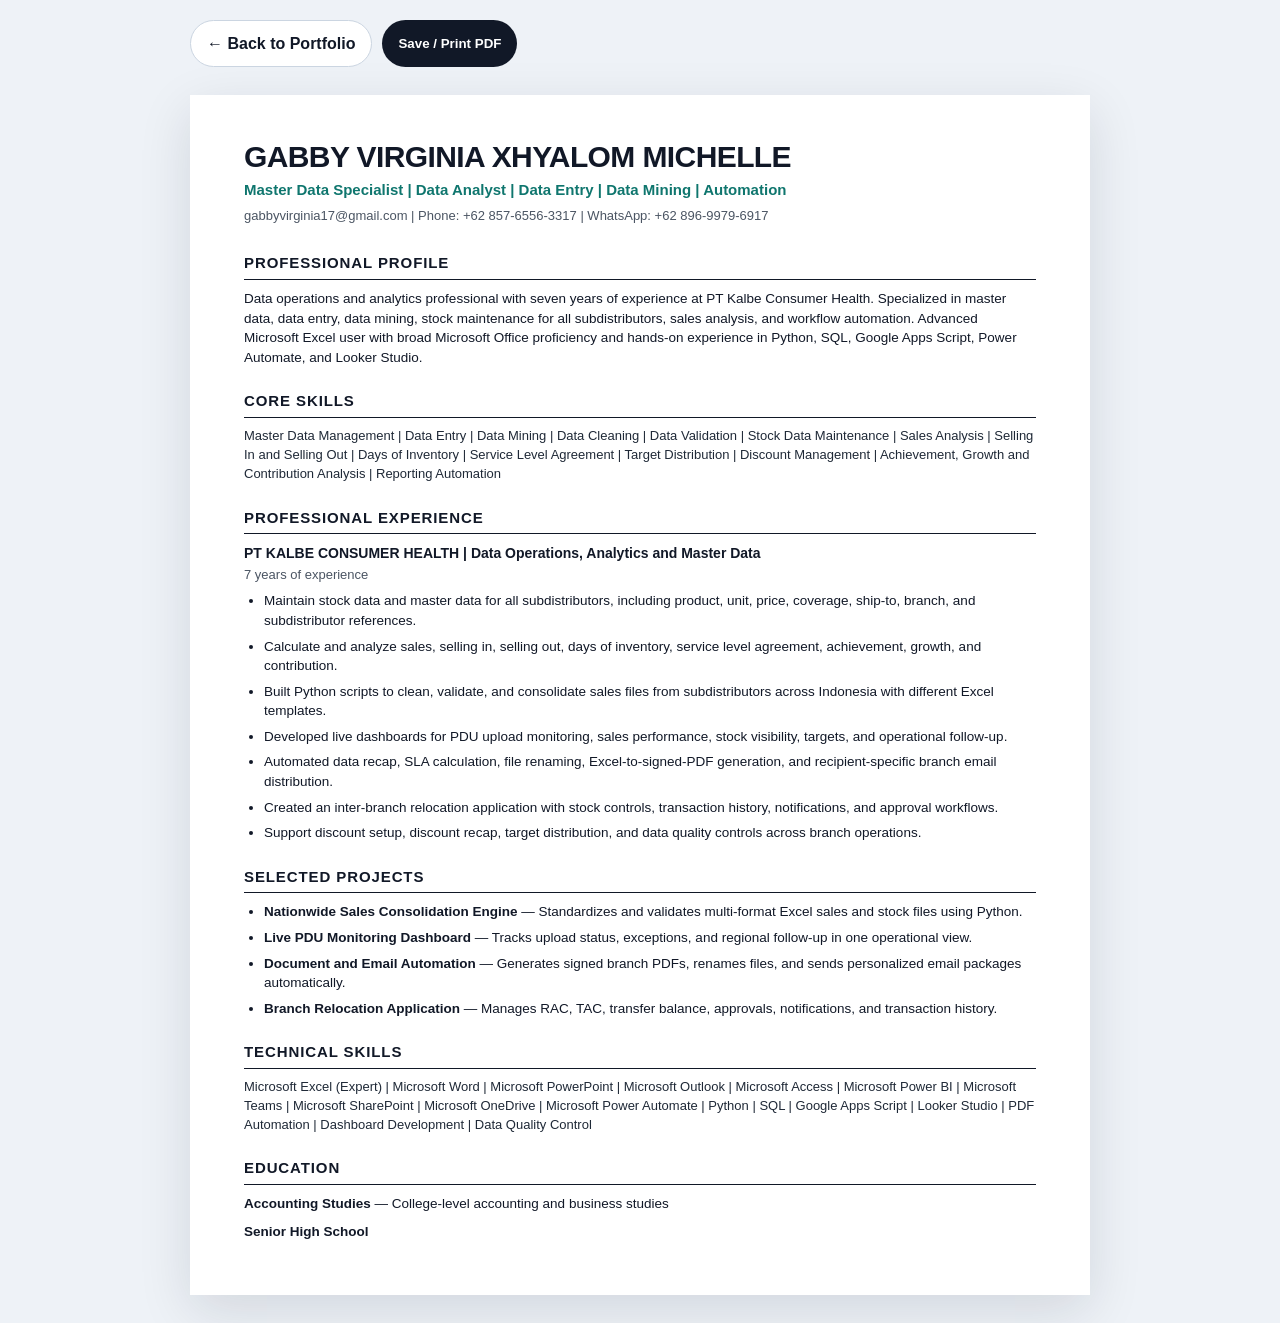
==== cv.html @ b9258359 "Add ATS CV page" ====
<!doctype html>
<html lang="en">
<head>
<meta charset="utf-8">
<meta name="viewport" content="width=device-width,initial-scale=1">
<title>Gabby Virginia Xhyalom Michelle — ATS CV</title>
<style>
:root{--ink:#111827;--muted:#4b5563;--line:#d1d5db;--accent:#0f766e}
*{box-sizing:border-box}body{margin:0;background:#eef2f7;color:var(--ink);font-family:Arial,Helvetica,sans-serif;line-height:1.45}
.page{width:min(900px,calc(100% - 28px));margin:28px auto;background:#fff;padding:46px 54px;box-shadow:0 16px 50px rgba(15,23,42,.12)}
h1{font-size:30px;line-height:1.05;margin:0 0 6px;letter-spacing:-.02em}
.role{font-size:15px;font-weight:700;color:var(--accent);margin-bottom:7px}
.contact{font-size:13px;color:var(--muted);margin-bottom:26px}
h2{font-size:15px;margin:23px 0 9px;padding-bottom:5px;border-bottom:1.5px solid var(--ink);letter-spacing:.06em}
p{font-size:13.5px;margin:0 0 8px}ul{margin:7px 0 0;padding-left:20px}li{font-size:13.5px;margin:0 0 6px}
.skills{font-size:13px;color:#1f2937}
.exp-head{font-weight:800;font-size:14px}.exp-meta{color:var(--muted);font-size:13px;margin-top:2px}
.actions{width:min(900px,calc(100% - 28px));margin:20px auto 0;display:flex;gap:10px}
button,a.btn{border:0;border-radius:999px;padding:11px 16px;background:#111827;color:#fff;text-decoration:none;font-weight:700;cursor:pointer}
a.secondary{background:#fff;color:#111827;border:1px solid #cbd5e1}
@media print{body{background:#fff}.page{width:100%;margin:0;box-shadow:none;padding:24px 30px}.actions{display:none}}
</style>
</head>
<body>
<div class="actions">
<a class="btn secondary" href="index.html">← Back to Portfolio</a>
<button onclick="window.print()">Save / Print PDF</button>
</div>
<main class="page">
<h1>GABBY VIRGINIA XHYALOM MICHELLE</h1>
<div class="role">Master Data Specialist | Data Analyst | Data Entry | Data Mining | Automation</div>
<div class="contact">gabbyvirginia17@gmail.com | Phone: +62 857-6556-3317 | WhatsApp: +62 896-9979-6917</div>

<h2>PROFESSIONAL PROFILE</h2>
<p>Data operations and analytics professional with seven years of experience at PT Kalbe Consumer Health. Specialized in master data, data entry, data mining, stock maintenance for all subdistributors, sales analysis, and workflow automation. Advanced Microsoft Excel user with broad Microsoft Office proficiency and hands-on experience in Python, SQL, Google Apps Script, Power Automate, and Looker Studio.</p>

<h2>CORE SKILLS</h2>
<p class="skills">Master Data Management | Data Entry | Data Mining | Data Cleaning | Data Validation | Stock Data Maintenance | Sales Analysis | Selling In and Selling Out | Days of Inventory | Service Level Agreement | Target Distribution | Discount Management | Achievement, Growth and Contribution Analysis | Reporting Automation</p>

<h2>PROFESSIONAL EXPERIENCE</h2>
<div class="exp-head">PT KALBE CONSUMER HEALTH | Data Operations, Analytics and Master Data</div>
<div class="exp-meta">7 years of experience</div>
<ul>
<li>Maintain stock data and master data for all subdistributors, including product, unit, price, coverage, ship-to, branch, and subdistributor references.</li>
<li>Calculate and analyze sales, selling in, selling out, days of inventory, service level agreement, achievement, growth, and contribution.</li>
<li>Built Python scripts to clean, validate, and consolidate sales files from subdistributors across Indonesia with different Excel templates.</li>
<li>Developed live dashboards for PDU upload monitoring, sales performance, stock visibility, targets, and operational follow-up.</li>
<li>Automated data recap, SLA calculation, file renaming, Excel-to-signed-PDF generation, and recipient-specific branch email distribution.</li>
<li>Created an inter-branch relocation application with stock controls, transaction history, notifications, and approval workflows.</li>
<li>Support discount setup, discount recap, target distribution, and data quality controls across branch operations.</li>
</ul>

<h2>SELECTED PROJECTS</h2>
<ul>
<li><strong>Nationwide Sales Consolidation Engine</strong> — Standardizes and validates multi-format Excel sales and stock files using Python.</li>
<li><strong>Live PDU Monitoring Dashboard</strong> — Tracks upload status, exceptions, and regional follow-up in one operational view.</li>
<li><strong>Document and Email Automation</strong> — Generates signed branch PDFs, renames files, and sends personalized email packages automatically.</li>
<li><strong>Branch Relocation Application</strong> — Manages RAC, TAC, transfer balance, approvals, notifications, and transaction history.</li>
</ul>

<h2>TECHNICAL SKILLS</h2>
<p class="skills">Microsoft Excel (Expert) | Microsoft Word | Microsoft PowerPoint | Microsoft Outlook | Microsoft Access | Microsoft Power BI | Microsoft Teams | Microsoft SharePoint | Microsoft OneDrive | Microsoft Power Automate | Python | SQL | Google Apps Script | Looker Studio | PDF Automation | Dashboard Development | Data Quality Control</p>

<h2>EDUCATION</h2>
<p><strong>Accounting Studies</strong> — College-level accounting and business studies</p>
<p><strong>Senior High School</strong></p>
</main>
</body>
</html>
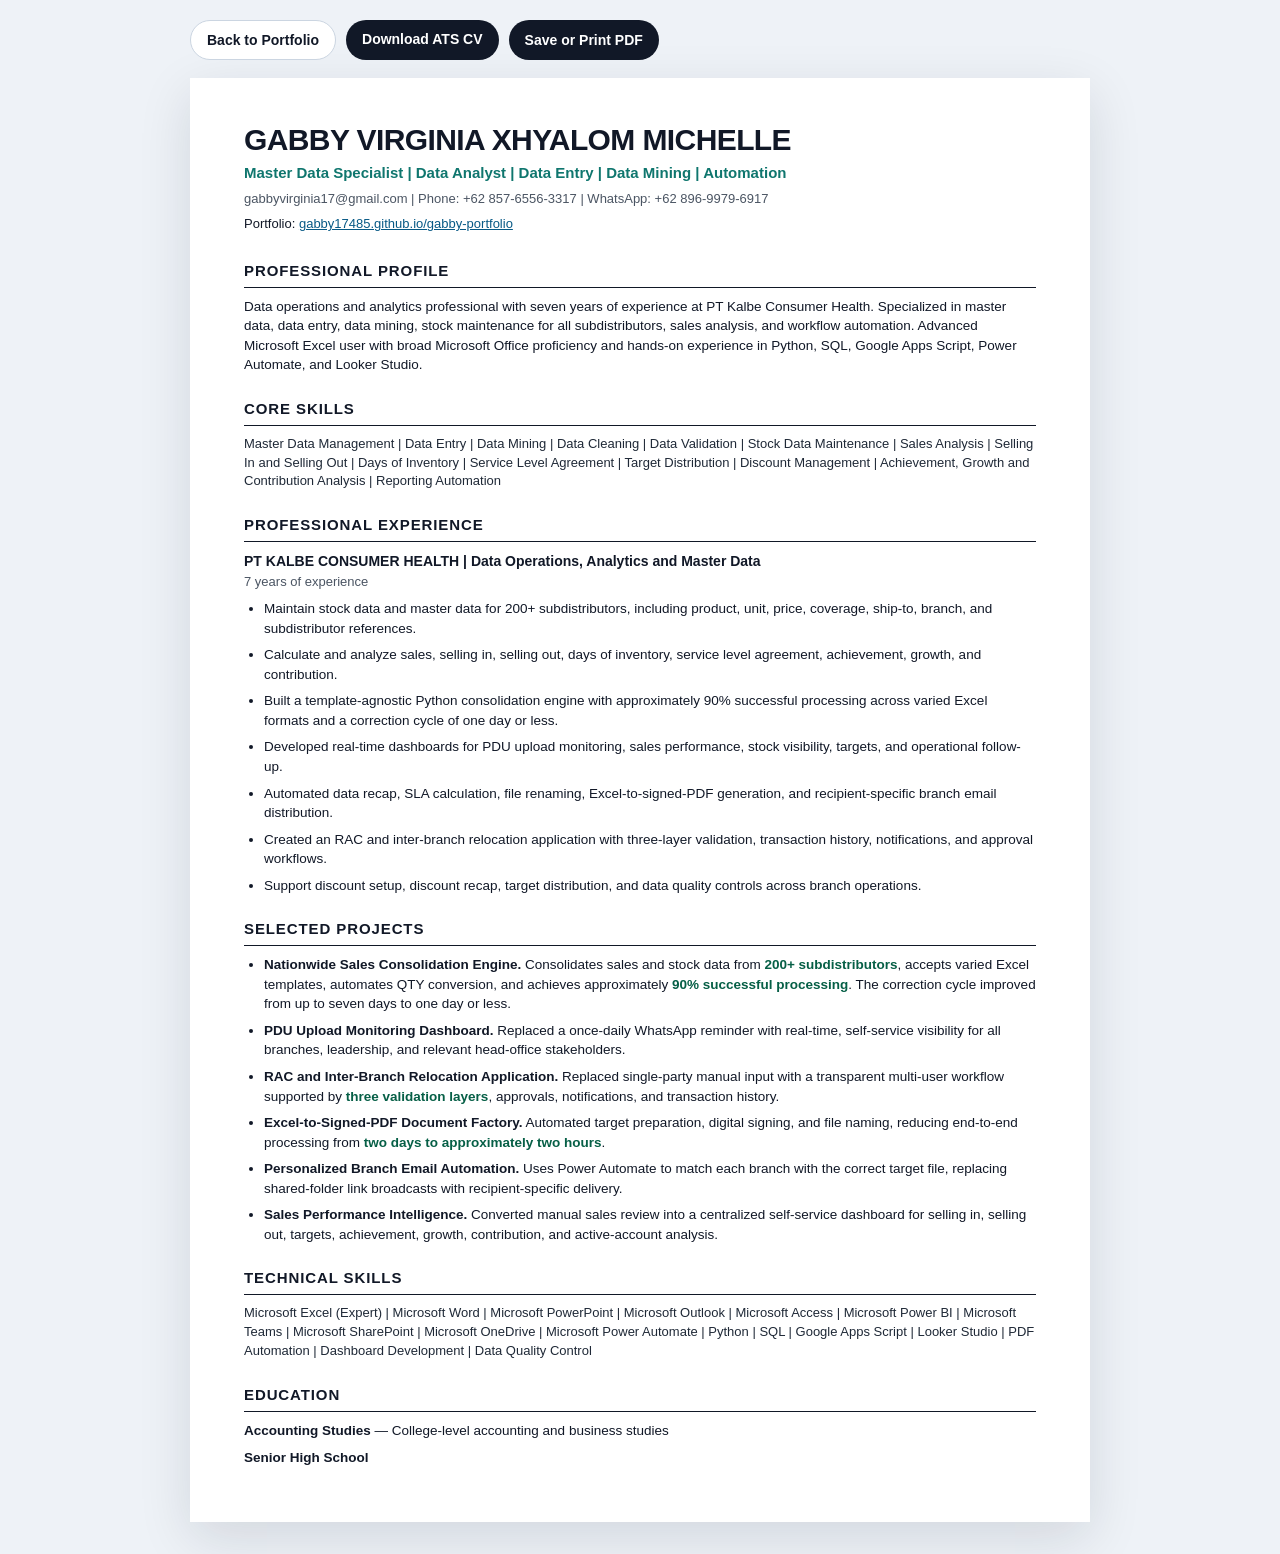
==== commit 0bc00c05: "Restore interconnected ATS CV and project details" ====
--- a/cv.html
+++ b/cv.html
@@ -1,69 +1,89 @@
 <!doctype html>
 <html lang="en">
 <head>
-<meta charset="utf-8">
-<meta name="viewport" content="width=device-width,initial-scale=1">
-<title>Gabby Virginia Xhyalom Michelle — ATS CV</title>
-<style>
-:root{--ink:#111827;--muted:#4b5563;--line:#d1d5db;--accent:#0f766e}
-*{box-sizing:border-box}body{margin:0;background:#eef2f7;color:var(--ink);font-family:Arial,Helvetica,sans-serif;line-height:1.45}
-.page{width:min(900px,calc(100% - 28px));margin:28px auto;background:#fff;padding:46px 54px;box-shadow:0 16px 50px rgba(15,23,42,.12)}
-h1{font-size:30px;line-height:1.05;margin:0 0 6px;letter-spacing:-.02em}
-.role{font-size:15px;font-weight:700;color:var(--accent);margin-bottom:7px}
-.contact{font-size:13px;color:var(--muted);margin-bottom:26px}
-h2{font-size:15px;margin:23px 0 9px;padding-bottom:5px;border-bottom:1.5px solid var(--ink);letter-spacing:.06em}
-p{font-size:13.5px;margin:0 0 8px}ul{margin:7px 0 0;padding-left:20px}li{font-size:13.5px;margin:0 0 6px}
-.skills{font-size:13px;color:#1f2937}
-.exp-head{font-weight:800;font-size:14px}.exp-meta{color:var(--muted);font-size:13px;margin-top:2px}
-.actions{width:min(900px,calc(100% - 28px));margin:20px auto 0;display:flex;gap:10px}
-button,a.btn{border:0;border-radius:999px;padding:11px 16px;background:#111827;color:#fff;text-decoration:none;font-weight:700;cursor:pointer}
-a.secondary{background:#fff;color:#111827;border:1px solid #cbd5e1}
-@media print{body{background:#fff}.page{width:100%;margin:0;box-shadow:none;padding:24px 30px}.actions{display:none}}
-</style>
+  <meta charset="utf-8">
+  <meta name="viewport" content="width=device-width,initial-scale=1">
+  <meta name="description" content="ATS-friendly CV of Gabby Virginia Xhyalom Michelle, Master Data Specialist and Data Analyst.">
+  <title>Gabby Virginia Xhyalom Michelle — ATS CV</title>
+  <style>
+    :root { --ink:#111827; --muted:#4b5563; --line:#d1d5db; --accent:#0f766e; --paper:#ffffff; }
+    * { box-sizing:border-box; }
+    body { margin:0; background:#eef2f7; color:var(--ink); font-family:Arial,Helvetica,sans-serif; line-height:1.45; }
+    .actions { width:min(900px,calc(100% - 28px)); margin:20px auto 0; display:flex; flex-wrap:wrap; gap:10px; }
+    .actions a, .actions button { border:0; border-radius:999px; padding:11px 16px; background:#111827; color:#fff; text-decoration:none; font:700 14px Arial,Helvetica,sans-serif; cursor:pointer; }
+    .actions .secondary { background:#fff; color:#111827; border:1px solid #cbd5e1; }
+    .page { width:min(900px,calc(100% - 28px)); margin:18px auto 32px; background:var(--paper); padding:46px 54px; box-shadow:0 16px 50px rgba(15,23,42,.12); }
+    h1 { margin:0 0 6px; font-size:30px; line-height:1.05; letter-spacing:-.02em; }
+    .role { margin-bottom:7px; color:var(--accent); font-size:15px; font-weight:700; }
+    .contact { margin-bottom:6px; color:var(--muted); font-size:13px; }
+    .portfolio-link { margin-bottom:26px; font-size:13px; }
+    a { color:#075985; }
+    h2 { margin:23px 0 9px; padding-bottom:5px; border-bottom:1.5px solid var(--ink); font-size:15px; letter-spacing:.06em; }
+    p { margin:0 0 8px; font-size:13.5px; }
+    ul { margin:7px 0 0; padding-left:20px; }
+    li { margin:0 0 7px; font-size:13.5px; }
+    .skills { color:#1f2937; font-size:13px; }
+    .exp-head { font-size:14px; font-weight:800; }
+    .exp-meta { margin-top:2px; color:var(--muted); font-size:13px; }
+    .project-title { font-weight:800; }
+    .metric { color:#065f46; font-weight:700; }
+    @media (max-width:640px) { .page { padding:30px 24px; } h1 { font-size:25px; } }
+    @media print {
+      body { background:#fff; }
+      .actions { display:none; }
+      .page { width:100%; margin:0; padding:24px 30px; box-shadow:none; }
+      a { color:#000; text-decoration:underline; }
+    }
+  </style>
 </head>
 <body>
-<div class="actions">
-<a class="btn secondary" href="index.html">← Back to Portfolio</a>
-<button onclick="window.print()">Save / Print PDF</button>
-</div>
-<main class="page">
-<h1>GABBY VIRGINIA XHYALOM MICHELLE</h1>
-<div class="role">Master Data Specialist | Data Analyst | Data Entry | Data Mining | Automation</div>
-<div class="contact">gabbyvirginia17@gmail.com | Phone: +62 857-6556-3317 | WhatsApp: +62 896-9979-6917</div>
+  <div class="actions">
+    <a class="secondary" href="index.html">Back to Portfolio</a>
+    <a href="Gabby_Virginia_ATS_CV.docx" download>Download ATS CV</a>
+    <button type="button" onclick="window.print()">Save or Print PDF</button>
+  </div>
 
-<h2>PROFESSIONAL PROFILE</h2>
-<p>Data operations and analytics professional with seven years of experience at PT Kalbe Consumer Health. Specialized in master data, data entry, data mining, stock maintenance for all subdistributors, sales analysis, and workflow automation. Advanced Microsoft Excel user with broad Microsoft Office proficiency and hands-on experience in Python, SQL, Google Apps Script, Power Automate, and Looker Studio.</p>
+  <main class="page">
+    <h1>GABBY VIRGINIA XHYALOM MICHELLE</h1>
+    <div class="role">Master Data Specialist | Data Analyst | Data Entry | Data Mining | Automation</div>
+    <div class="contact">gabbyvirginia17@gmail.com | Phone: +62 857-6556-3317 | WhatsApp: +62 896-9979-6917</div>
+    <div class="portfolio-link">Portfolio: <a href="https://gabby17485.github.io/gabby-portfolio/">gabby17485.github.io/gabby-portfolio</a></div>
 
-<h2>CORE SKILLS</h2>
-<p class="skills">Master Data Management | Data Entry | Data Mining | Data Cleaning | Data Validation | Stock Data Maintenance | Sales Analysis | Selling In and Selling Out | Days of Inventory | Service Level Agreement | Target Distribution | Discount Management | Achievement, Growth and Contribution Analysis | Reporting Automation</p>
+    <h2>PROFESSIONAL PROFILE</h2>
+    <p>Data operations and analytics professional with seven years of experience at PT Kalbe Consumer Health. Specialized in master data, data entry, data mining, stock maintenance for all subdistributors, sales analysis, and workflow automation. Advanced Microsoft Excel user with broad Microsoft Office proficiency and hands-on experience in Python, SQL, Google Apps Script, Power Automate, and Looker Studio.</p>
 
-<h2>PROFESSIONAL EXPERIENCE</h2>
-<div class="exp-head">PT KALBE CONSUMER HEALTH | Data Operations, Analytics and Master Data</div>
-<div class="exp-meta">7 years of experience</div>
-<ul>
-<li>Maintain stock data and master data for all subdistributors, including product, unit, price, coverage, ship-to, branch, and subdistributor references.</li>
-<li>Calculate and analyze sales, selling in, selling out, days of inventory, service level agreement, achievement, growth, and contribution.</li>
-<li>Built Python scripts to clean, validate, and consolidate sales files from subdistributors across Indonesia with different Excel templates.</li>
-<li>Developed live dashboards for PDU upload monitoring, sales performance, stock visibility, targets, and operational follow-up.</li>
-<li>Automated data recap, SLA calculation, file renaming, Excel-to-signed-PDF generation, and recipient-specific branch email distribution.</li>
-<li>Created an inter-branch relocation application with stock controls, transaction history, notifications, and approval workflows.</li>
-<li>Support discount setup, discount recap, target distribution, and data quality controls across branch operations.</li>
-</ul>
+    <h2>CORE SKILLS</h2>
+    <p class="skills">Master Data Management | Data Entry | Data Mining | Data Cleaning | Data Validation | Stock Data Maintenance | Sales Analysis | Selling In and Selling Out | Days of Inventory | Service Level Agreement | Target Distribution | Discount Management | Achievement, Growth and Contribution Analysis | Reporting Automation</p>
 
-<h2>SELECTED PROJECTS</h2>
-<ul>
-<li><strong>Nationwide Sales Consolidation Engine</strong> — Standardizes and validates multi-format Excel sales and stock files using Python.</li>
-<li><strong>Live PDU Monitoring Dashboard</strong> — Tracks upload status, exceptions, and regional follow-up in one operational view.</li>
-<li><strong>Document and Email Automation</strong> — Generates signed branch PDFs, renames files, and sends personalized email packages automatically.</li>
-<li><strong>Branch Relocation Application</strong> — Manages RAC, TAC, transfer balance, approvals, notifications, and transaction history.</li>
-</ul>
+    <h2>PROFESSIONAL EXPERIENCE</h2>
+    <div class="exp-head">PT KALBE CONSUMER HEALTH | Data Operations, Analytics and Master Data</div>
+    <div class="exp-meta">7 years of experience</div>
+    <ul>
+      <li>Maintain stock data and master data for 200+ subdistributors, including product, unit, price, coverage, ship-to, branch, and subdistributor references.</li>
+      <li>Calculate and analyze sales, selling in, selling out, days of inventory, service level agreement, achievement, growth, and contribution.</li>
+      <li>Built a template-agnostic Python consolidation engine with approximately 90% successful processing across varied Excel formats and a correction cycle of one day or less.</li>
+      <li>Developed real-time dashboards for PDU upload monitoring, sales performance, stock visibility, targets, and operational follow-up.</li>
+      <li>Automated data recap, SLA calculation, file renaming, Excel-to-signed-PDF generation, and recipient-specific branch email distribution.</li>
+      <li>Created an RAC and inter-branch relocation application with three-layer validation, transaction history, notifications, and approval workflows.</li>
+      <li>Support discount setup, discount recap, target distribution, and data quality controls across branch operations.</li>
+    </ul>
 
-<h2>TECHNICAL SKILLS</h2>
-<p class="skills">Microsoft Excel (Expert) | Microsoft Word | Microsoft PowerPoint | Microsoft Outlook | Microsoft Access | Microsoft Power BI | Microsoft Teams | Microsoft SharePoint | Microsoft OneDrive | Microsoft Power Automate | Python | SQL | Google Apps Script | Looker Studio | PDF Automation | Dashboard Development | Data Quality Control</p>
+    <h2>SELECTED PROJECTS</h2>
+    <ul>
+      <li><span class="project-title">Nationwide Sales Consolidation Engine.</span> Consolidates sales and stock data from <span class="metric">200+ subdistributors</span>, accepts varied Excel templates, automates QTY conversion, and achieves approximately <span class="metric">90% successful processing</span>. The correction cycle improved from up to seven days to one day or less.</li>
+      <li><span class="project-title">PDU Upload Monitoring Dashboard.</span> Replaced a once-daily WhatsApp reminder with real-time, self-service visibility for all branches, leadership, and relevant head-office stakeholders.</li>
+      <li><span class="project-title">RAC and Inter-Branch Relocation Application.</span> Replaced single-party manual input with a transparent multi-user workflow supported by <span class="metric">three validation layers</span>, approvals, notifications, and transaction history.</li>
+      <li><span class="project-title">Excel-to-Signed-PDF Document Factory.</span> Automated target preparation, digital signing, and file naming, reducing end-to-end processing from <span class="metric">two days to approximately two hours</span>.</li>
+      <li><span class="project-title">Personalized Branch Email Automation.</span> Uses Power Automate to match each branch with the correct target file, replacing shared-folder link broadcasts with recipient-specific delivery.</li>
+      <li><span class="project-title">Sales Performance Intelligence.</span> Converted manual sales review into a centralized self-service dashboard for selling in, selling out, targets, achievement, growth, contribution, and active-account analysis.</li>
+    </ul>
 
-<h2>EDUCATION</h2>
-<p><strong>Accounting Studies</strong> — College-level accounting and business studies</p>
-<p><strong>Senior High School</strong></p>
-</main>
+    <h2>TECHNICAL SKILLS</h2>
+    <p class="skills">Microsoft Excel (Expert) | Microsoft Word | Microsoft PowerPoint | Microsoft Outlook | Microsoft Access | Microsoft Power BI | Microsoft Teams | Microsoft SharePoint | Microsoft OneDrive | Microsoft Power Automate | Python | SQL | Google Apps Script | Looker Studio | PDF Automation | Dashboard Development | Data Quality Control</p>
+
+    <h2>EDUCATION</h2>
+    <p><strong>Accounting Studies</strong> — College-level accounting and business studies</p>
+    <p><strong>Senior High School</strong></p>
+  </main>
 </body>
-</html>+</html>
